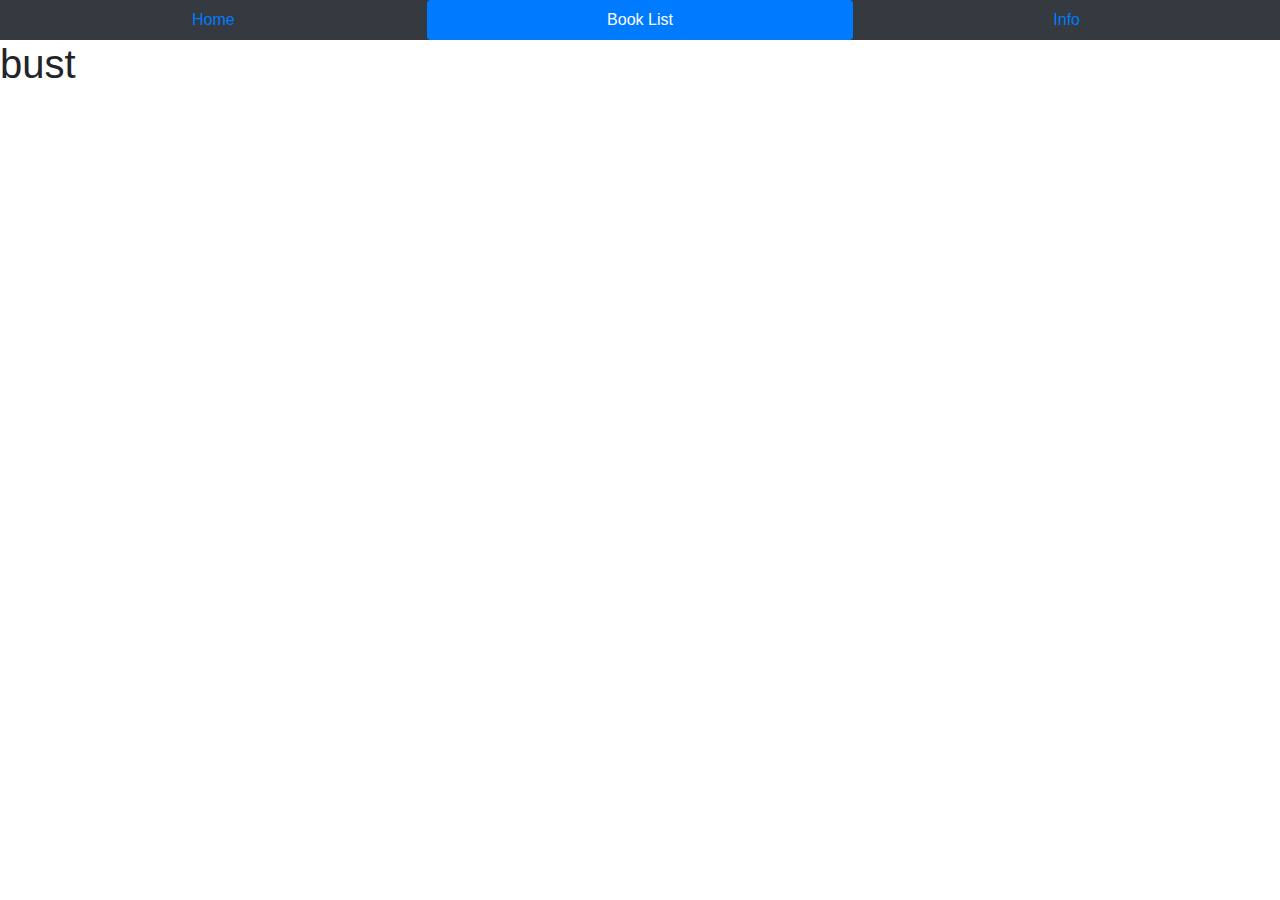
==== public/books.html @ ac7bdd4b "Added index page and style" ====
<!doctype html>
<html lang="en">

  <head>
    <!-- Required meta tags -->
    <meta charset="utf-8">
    <meta name="viewport" content="width=device-width, initial-scale=1, shrink-to-fit=no">

    <!-- Bootstrap CSS -->
    <link rel="stylesheet" href="https://stackpath.bootstrapcdn.com/bootstrap/4.5.2/css/bootstrap.min.css" integrity="sha384-JcKb8q3iqJ61gNV9KGb8thSsNjpSL0n8PARn9HuZOnIxN0hoP+VmmDGMN5t9UJ0Z" crossorigin="anonymous">

    <title>Home</title>
  </head>
  <body>
    <ul class="nav nav-pills nav-justified bg-dark">
  <li class="nav-item">
    <a class="nav-link" href="index.html">Home</a>
  </li>
  <li class="nav-item">
    <a class="nav-link active" href="books.html">Book List</a>
  </li>
  <li class="nav-item">
    <a class="nav-link" href="about.html">Info</a>
  </li>
</ul>

<h1>bust</h1>

  </body>
</html>
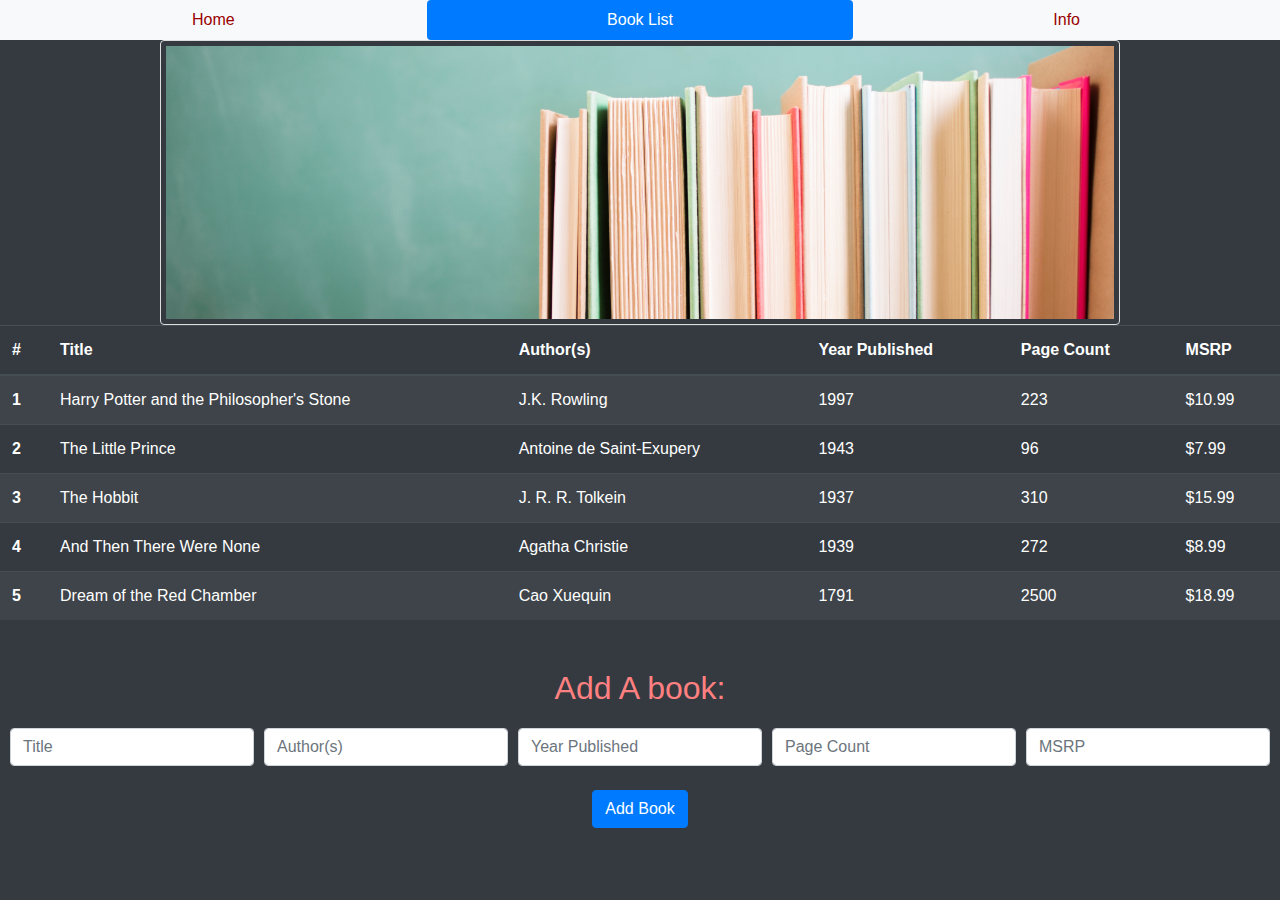
==== commit 1addb7c2: "Book css and HTML" ====
--- a/public/books.html
+++ b/public/books.html
@@ -8,11 +8,11 @@
 
     <!-- Bootstrap CSS -->
     <link rel="stylesheet" href="https://stackpath.bootstrapcdn.com/bootstrap/4.5.2/css/bootstrap.min.css" integrity="sha384-JcKb8q3iqJ61gNV9KGb8thSsNjpSL0n8PARn9HuZOnIxN0hoP+VmmDGMN5t9UJ0Z" crossorigin="anonymous">
-
-    <title>Home</title>
+    <link rel="stylesheet" href="css/books.css">
+    <title>Book List</title>
   </head>
   <body>
-    <ul class="nav nav-pills nav-justified bg-dark">
+    <ul class="nav nav-pills nav-justified bg-light">
   <li class="nav-item">
     <a class="nav-link" href="index.html">Home</a>
   </li>
@@ -23,8 +23,88 @@
     <a class="nav-link" href="about.html">Info</a>
   </li>
 </ul>
-
-<h1>bust</h1>
+<a href="https://form.hhpl.on.ca/_Template/Get/c63dce89-2ec9-4ba8-bb77-a98b010d5a44/en/rotatingimages/defaultInterior/defaultInteriorBanner.jpg">
+<img src="img/books.jpg" class="img-fluid" alt="books">
+</a>
+<table class="table table-striped table-dark">
+  <thead>
+    <tr>
+      <th scope="col">#</th>
+      <th scope="col">Title</th>
+      <th scope="col">Author(s)</th>
+      <th scope="col">Year Published</th>
+      <th scope="col">Page Count</th>
+      <th scope="col">MSRP</th>
+    </tr>
+  </thead>
+  <tbody>
+    <tr>
+      <th scope="row">1</th>
+      <td>Harry Potter and the Philosopher's Stone</td>
+      <td>J.K. Rowling</td>
+      <td>1997</td>
+      <td>223</td>
+      <td>$10.99</td>
+    </tr>
+    <tr>
+      <th scope="row">2</th>
+      <td>The Little Prince</td>
+      <td>Antoine de Saint-Exupery</td>
+      <td>1943</td>
+      <td>96</td>
+      <td>$7.99</td>
+    </tr>
+    <tr>
+      <th scope="row">3</th>
+      <td>The Hobbit</td>
+      <td>J. R. R. Tolkein</td>
+      <td>1937</td>
+      <td>310</td>
+      <td>$15.99</td>
+    </tr>
+    <tr>
+      <th scope="row">4</th>
+      <td>And Then There Were None</td>
+      <td>Agatha Christie</td>
+      <td>1939</td>
+      <td>272</td>
+      <td>$8.99</td>
+    </tr>
+    <tr>
+      <th scope="row">5</th>
+      <td>Dream of the Red Chamber</td>
+      <td>Cao Xuequin</td>
+      <td>1791</td>
+      <td>2500</td>
+      <td>$18.99</td>
+    </tr>
+  </tbody>
+</table>
+<br>
+<div class = "form-text">
+  Add A book:<p>
+</div>
+<form>
+  <div class="form-row">
+    <div class="col">
+      <input type="text" class="form-control" placeholder="Title">
+    </div>
+    <div class="col">
+      <input type="text" class="form-control" placeholder="Author(s)">
+    </div>
+    <div class="col">
+      <input type="text" class="form-control" placeholder="Year Published">
+    </div>
+    <div class="col">
+      <input type="text" class="form-control" placeholder="Page Count">
+    </div>
+    <div class="col">
+      <input type="text" class="form-control" placeholder="MSRP">
+    </div>
+  </div>
+  <br>
+  <center><button type="submit" class="btn btn-primary">Add Book</button></center>
+</form>
 
   </body>
 </html>
--- a/public/css/books.css
+++ b/public/css/books.css
@@ -0,0 +1,41 @@
+body{
+  background-color: #343a40;
+  color:green;
+
+}
+
+.form-text{
+  text-align: center;
+  color:#ff8080;
+  font-size: 200%;
+}
+
+.form-row{
+  padding-left: 10px;
+  padding-right: 10px;
+
+}
+
+img{
+  display:block;
+  margin-left: auto;
+  margin-right: auto;
+  border: 1px solid #ddd;
+  border-radius: 4px;
+  padding: 5px;
+  width: 75%;
+
+
+}
+
+img:hover {
+  box-shadow: 0 0 2px 1px blue;
+}
+
+a{
+  color: #990000;
+}
+
+.col{
+  color: #4db8ff
+}
